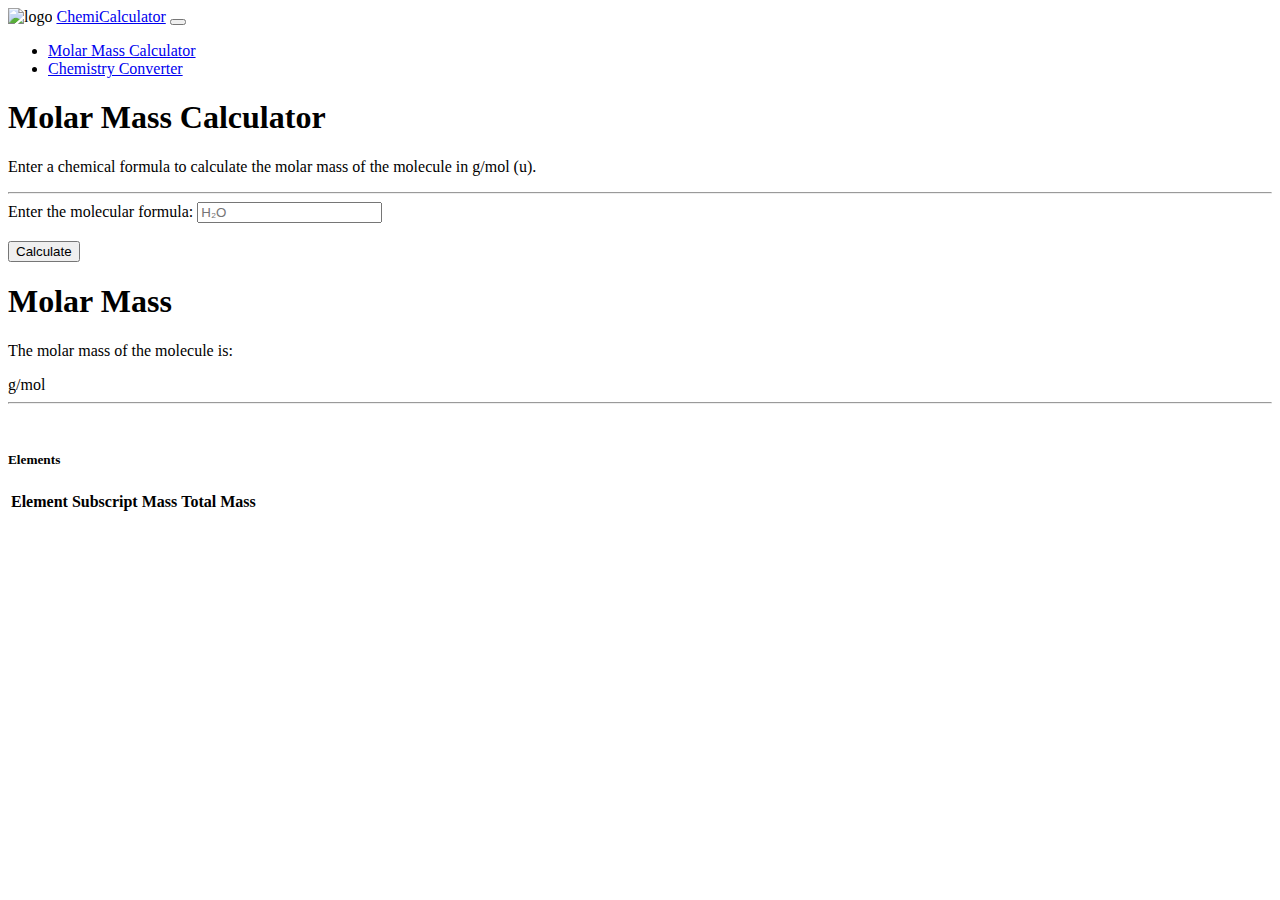
==== index.html @ e55e730d "added svg logo" ====
<!DOCTYPE html>
<html lang="en">

<head>
  <meta charset="UTF-8">
  <meta name="viewport" content="width=device-width, initial-scale=1">
  <title>ChemiCalculator</title>
  <script src="script.js"></script>
  <link href="https://cdn.jsdelivr.net/npm/bootstrap@5.1.3/dist/css/bootstrap.min.css" rel="stylesheet"
    integrity="sha384-1BmE4kWBq78iYhFldvKuhfTAU6auU8tT94WrHftjDbrCEXSU1oBoqyl2QvZ6jIW3" crossorigin="anonymous">
    <link rel="shortcut icon" type="image/x-icon" href="logo.svg"/>
</head>

<body>
  <script src="https://cdn.jsdelivr.net/npm/bootstrap@5.1.3/dist/js/bootstrap.bundle.min.js"
    integrity="sha384-ka7Sk0Gln4gmtz2MlQnikT1wXgYsOg+OMhuP+IlRH9sENBO0LRn5q+8nbTov4+1p"
    crossorigin="anonymous"></script>

  <!-- navbar -->
  <nav class="navbar navbar-expand-lg navbar-dark bg-dark">
    <div class="container-fluid">
      <img src="logo.svg" alt="logo" style="width: 30px; height: 30px;" class="sm-5">
      <a class="navbar-brand" href="index.html">ChemiCalculator</a>
      <button class="navbar-toggler" type="button" data-bs-toggle="collapse" data-bs-target="#navbarSupportedContent" aria-controls="navbarSupportedContent" aria-expanded="false" aria-label="Toggle navigation">
        <span class="navbar-toggler-icon"></span>
      </button>
      <div class="collapse navbar-collapse text-center" id="navbarSupportedContent">
        <ul class="navbar-nav me-auto mb-2 mb-lg-0">
          <li class="nav-item">
            <a class="nav-link" aria-current="page" href="index.html">Molar Mass Calculator</a>
          </li>
          <li class="nav-item">
            <a class="nav-link" href="converter.html">Chemistry Converter</a>
          </li>
        </ul>
      </div>
    </div>
  </nav>

  <!-- section: input form -->
  <section class="bg-dark text-light p-5 text-center">
    <div class="container">
      <h1 class="display-2">Molar Mass Calculator</h1>
      <p class="lead">Enter a chemical formula to calculate the molar mass of the molecule in g/mol (u).</p>
      <hr>
      <form id="form">
        <div class="form-group">
          <label>Enter the molecular formula:</label>
          <input type="text" class="form-control text-center" id="input-formula" placeholder="H₂O">
        </div>
        <br>
        <button type="submit" class="btn btn-primary">Calculate</button>
      </form>
    </div>
  </section>

  <!-- section: answer + table -->
  <section class="bg-light text-dark p-2 text-center">
    <div class="container">
      <h1 class="display-5">Molar Mass</h1>
      <p class="lead">The molar mass of the molecule is:</p>
      <span id="output"></span>
      <span>g/mol</span>
      <hr>
      <br>
    </div>
    <div class="row">
      <div class="col-sm-12">
        <div class="card">
          <div class="card-body">
            <h5 class="card-title">Elements</h5>
            <table class="table table-striped">
              <thead>
                <tr>
                  <th scope="col">Element</th>
                  <th scope="col">Subscript</th>
                  <th scope="col">Mass</th>
                  <th scope="col">Total Mass</th>
                </tr>
              </thead>
              <tbody id="table">
              </tbody>
            </table>
          </div>
        </div>
      </div>
    </div>
    </div>
</body>
</html>
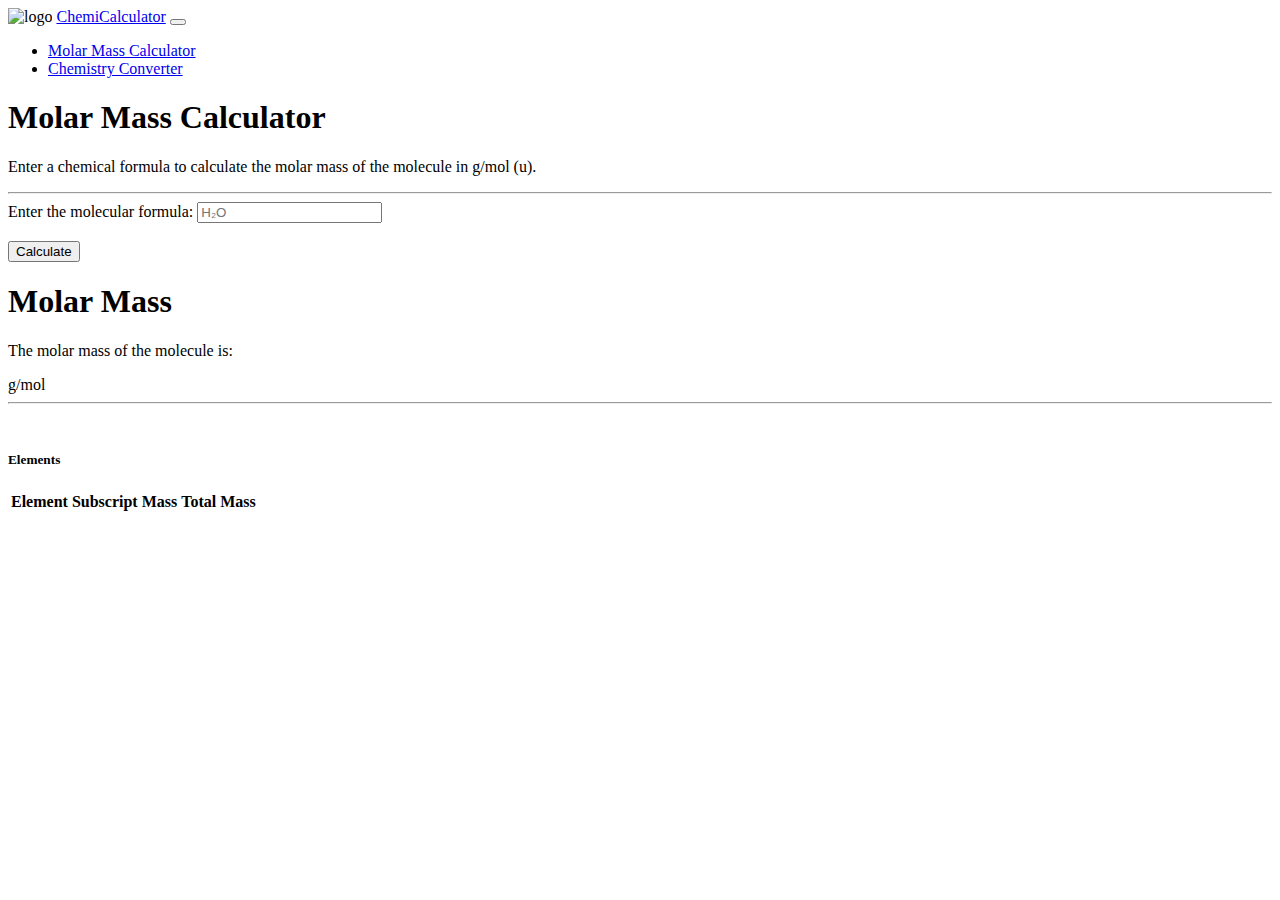
==== commit f250b90b: "added section tag + added alert to js" ====
--- a/index.html
+++ b/index.html
@@ -8,20 +8,17 @@
   <script src="script.js"></script>
   <link href="https://cdn.jsdelivr.net/npm/bootstrap@5.1.3/dist/css/bootstrap.min.css" rel="stylesheet"
     integrity="sha384-1BmE4kWBq78iYhFldvKuhfTAU6auU8tT94WrHftjDbrCEXSU1oBoqyl2QvZ6jIW3" crossorigin="anonymous">
-    <link rel="shortcut icon" type="image/x-icon" href="logo.svg"/>
+  <link rel="shortcut icon" type="image/x-icon" href="logo.svg" />
 </head>
 
 <body>
-  <script src="https://cdn.jsdelivr.net/npm/bootstrap@5.1.3/dist/js/bootstrap.bundle.min.js"
-    integrity="sha384-ka7Sk0Gln4gmtz2MlQnikT1wXgYsOg+OMhuP+IlRH9sENBO0LRn5q+8nbTov4+1p"
-    crossorigin="anonymous"></script>
-
   <!-- navbar -->
   <nav class="navbar navbar-expand-lg navbar-dark bg-dark">
     <div class="container-fluid">
       <img src="logo.svg" alt="logo" style="width: 30px; height: 30px;" class="sm-5">
       <a class="navbar-brand" href="index.html">ChemiCalculator</a>
-      <button class="navbar-toggler" type="button" data-bs-toggle="collapse" data-bs-target="#navbarSupportedContent" aria-controls="navbarSupportedContent" aria-expanded="false" aria-label="Toggle navigation">
+      <button class="navbar-toggler" type="button" data-bs-toggle="collapse" data-bs-target="#navbarSupportedContent"
+        aria-controls="navbarSupportedContent" aria-expanded="false" aria-label="Toggle navigation">
         <span class="navbar-toggler-icon"></span>
       </button>
       <div class="collapse navbar-collapse text-center" id="navbarSupportedContent">
@@ -86,5 +83,6 @@
       </div>
     </div>
     </div>
+  </section>
 </body>
 </html>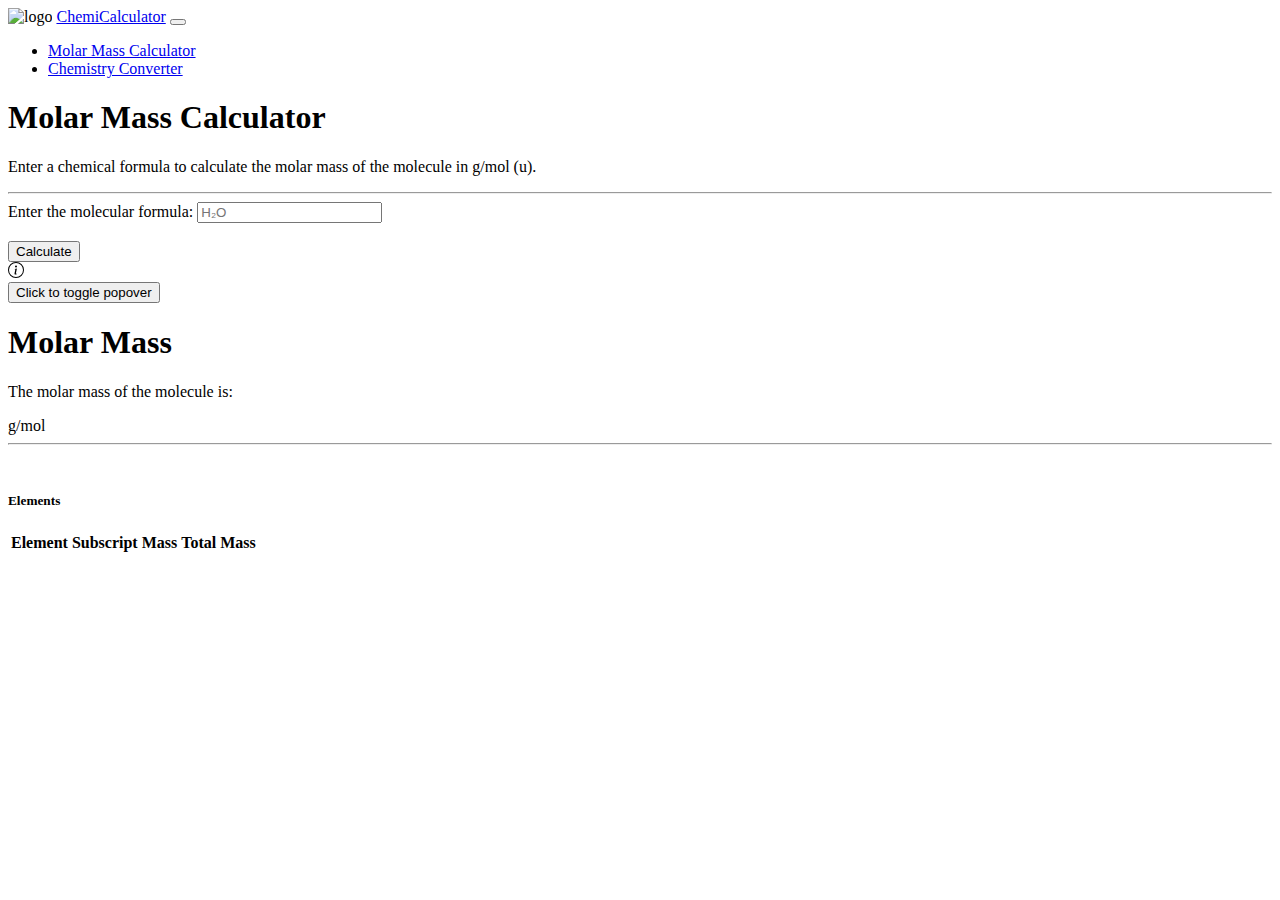
==== commit 2161f0ff: "added required js code for popovers, bootstrap import necessary" ====
--- a/index.html
+++ b/index.html
@@ -48,8 +48,22 @@
         <br>
         <button type="submit" class="btn btn-primary">Calculate</button>
       </form>
+      <!-- <br> -->
+      <!-- <button type="button" class="btn btn-link"><span class="bi bi-info-circle"></span></button> -->
+   
+      <!-- <p>Elements are case-sensitive, the first letter of an element is always uppercase.
+        If present, the second letter of an element is always lowercase. (Examples: H₂O, not h₂o | He, not HE)
+      </p> -->
+      <svg xmlns="http://www.w3.org/2000/svg" width="16" height="16" fill="currentColor" class="bi bi-info-circle"
+        viewBox="0 0 16 16">
+        <path d="M8 15A7 7 0 1 1 8 1a7 7 0 0 1 0 14zm0 1A8 8 0 1 0 8 0a8 8 0 0 0 0 16z" />
+        <path
+          d="m8.93 6.588-2.29.287-.082.38.45.083c.294.07.352.176.288.469l-.738 3.468c-.194.897.105 1.319.808 1.319.545 0 1.178-.252 1.465-.598l.088-.416c-.2.176-.492.246-.686.246-.275 0-.375-.193-.304-.533L8.93 6.588zM9 4.5a1 1 0 1 1-2 0 1 1 0 0 1 2 0z" />
+      </svg>
     </div>
   </section>
+  
+  <button type="button" data-bs-toggle="popover" title="Popover title" data-bs-content="Here's some amazing content.">Click to toggle popover</button>
 
   <!-- section: answer + table -->
   <section class="bg-light text-dark p-2 text-center">
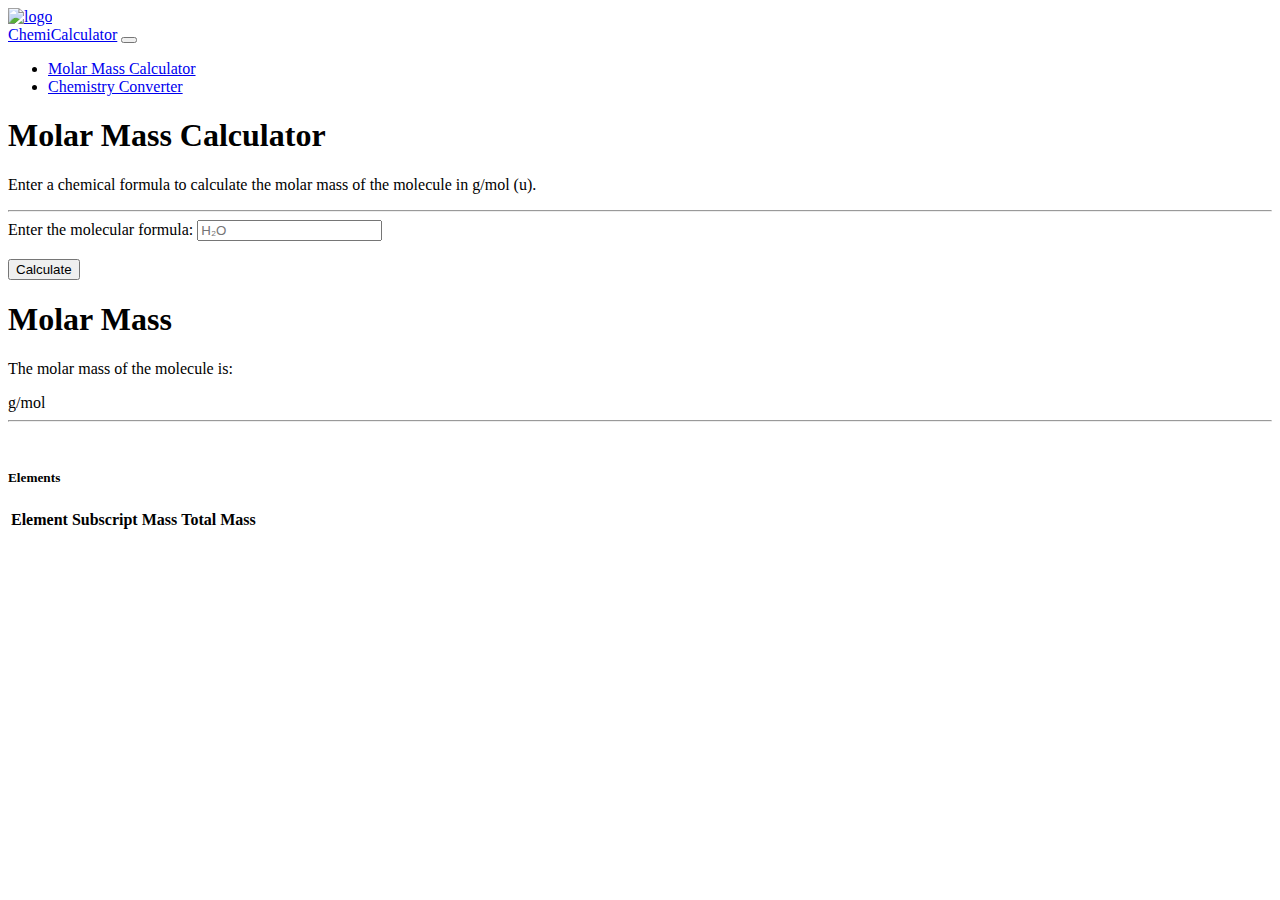
==== commit c0440ae6: "fixed navbar collapse issue + changed README.md + centered collapsed navbar items" ====
--- a/index.html
+++ b/index.html
@@ -15,7 +15,11 @@
   <!-- navbar -->
   <nav class="navbar navbar-expand-lg navbar-dark bg-dark">
     <div class="container-fluid">
-      <img src="logo.svg" alt="logo" style="width: 30px; height: 30px;" class="sm-5">
+      <div class="me-2">
+        <a class="nav-link" href="index.html">
+          <img src="logo.svg" alt="logo" style="width: 30px; height: 30px;" class="sm-5">
+        </a>
+      </div>
       <a class="navbar-brand" href="index.html">ChemiCalculator</a>
       <button class="navbar-toggler" type="button" data-bs-toggle="collapse" data-bs-target="#navbarSupportedContent"
         aria-controls="navbarSupportedContent" aria-expanded="false" aria-label="Toggle navigation">
@@ -33,7 +37,6 @@
       </div>
     </div>
   </nav>
-
   <!-- section: input form -->
   <section class="bg-dark text-light p-5 text-center">
     <div class="container">
@@ -48,23 +51,8 @@
         <br>
         <button type="submit" class="btn btn-primary">Calculate</button>
       </form>
-      <!-- <br> -->
-      <!-- <button type="button" class="btn btn-link"><span class="bi bi-info-circle"></span></button> -->
-   
-      <!-- <p>Elements are case-sensitive, the first letter of an element is always uppercase.
-        If present, the second letter of an element is always lowercase. (Examples: H₂O, not h₂o | He, not HE)
-      </p> -->
-      <svg xmlns="http://www.w3.org/2000/svg" width="16" height="16" fill="currentColor" class="bi bi-info-circle"
-        viewBox="0 0 16 16">
-        <path d="M8 15A7 7 0 1 1 8 1a7 7 0 0 1 0 14zm0 1A8 8 0 1 0 8 0a8 8 0 0 0 0 16z" />
-        <path
-          d="m8.93 6.588-2.29.287-.082.38.45.083c.294.07.352.176.288.469l-.738 3.468c-.194.897.105 1.319.808 1.319.545 0 1.178-.252 1.465-.598l.088-.416c-.2.176-.492.246-.686.246-.275 0-.375-.193-.304-.533L8.93 6.588zM9 4.5a1 1 0 1 1-2 0 1 1 0 0 1 2 0z" />
-      </svg>
     </div>
   </section>
-  
-  <button type="button" data-bs-toggle="popover" title="Popover title" data-bs-content="Here's some amazing content.">Click to toggle popover</button>
-
   <!-- section: answer + table -->
   <section class="bg-light text-dark p-2 text-center">
     <div class="container">
@@ -98,5 +86,8 @@
     </div>
     </div>
   </section>
+  <script src="https://cdn.jsdelivr.net/npm/bootstrap@5.1.3/dist/js/bootstrap.bundle.min.js"
+    integrity="sha384-ka7Sk0Gln4gmtz2MlQnikT1wXgYsOg+OMhuP+IlRH9sENBO0LRn5q+8nbTov4+1p"
+    crossorigin="anonymous"></script>
 </body>
 </html>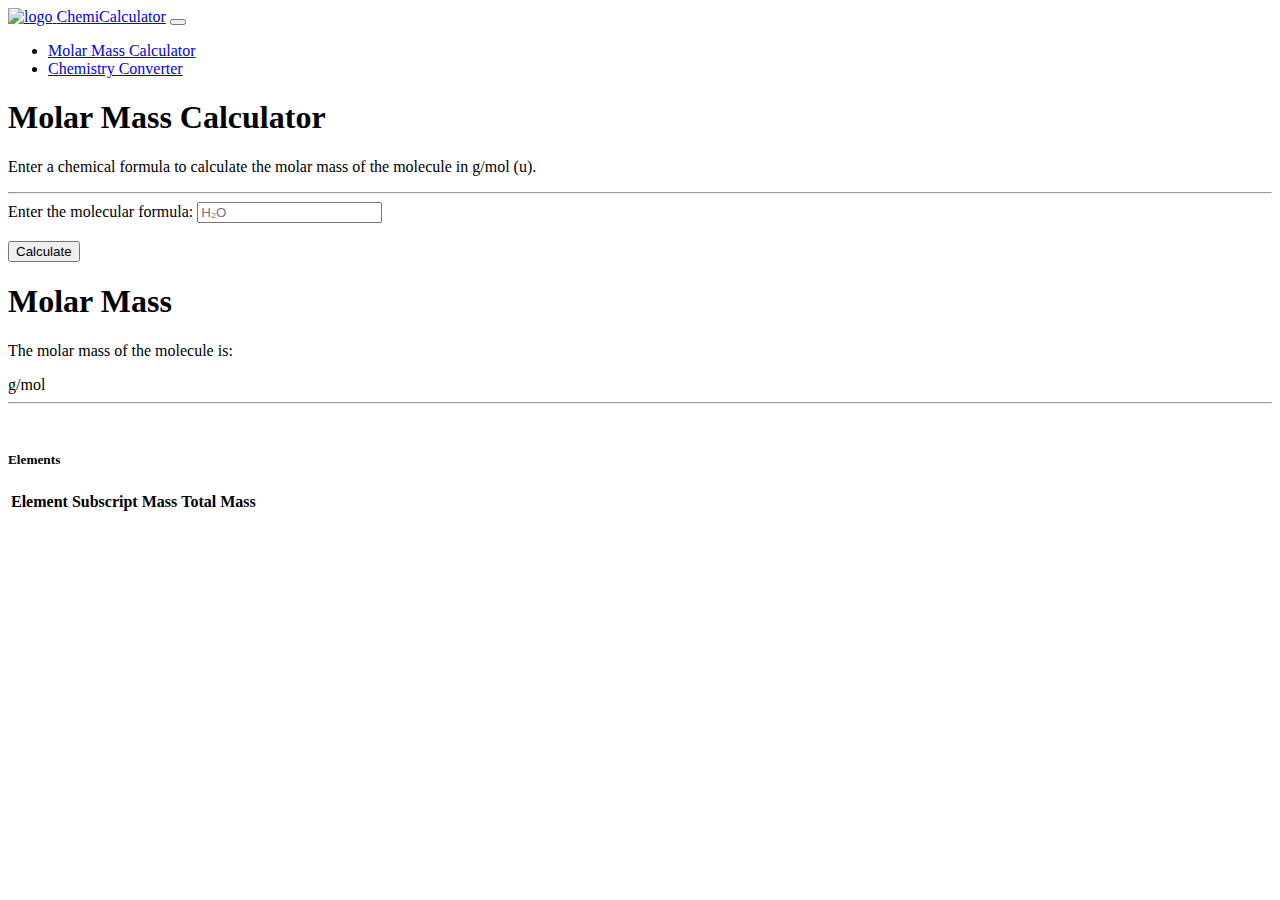
==== commit 756ffd27: "changed svg logo spacing on navbar" ====
--- a/index.html
+++ b/index.html
@@ -15,11 +15,9 @@
   <!-- navbar -->
   <nav class="navbar navbar-expand-lg navbar-dark bg-dark">
     <div class="container-fluid">
-      <div class="me-2">
         <a class="nav-link" href="index.html">
           <img src="logo.svg" alt="logo" style="width: 30px; height: 30px;" class="sm-5">
         </a>
-      </div>
       <a class="navbar-brand" href="index.html">ChemiCalculator</a>
       <button class="navbar-toggler" type="button" data-bs-toggle="collapse" data-bs-target="#navbarSupportedContent"
         aria-controls="navbarSupportedContent" aria-expanded="false" aria-label="Toggle navigation">
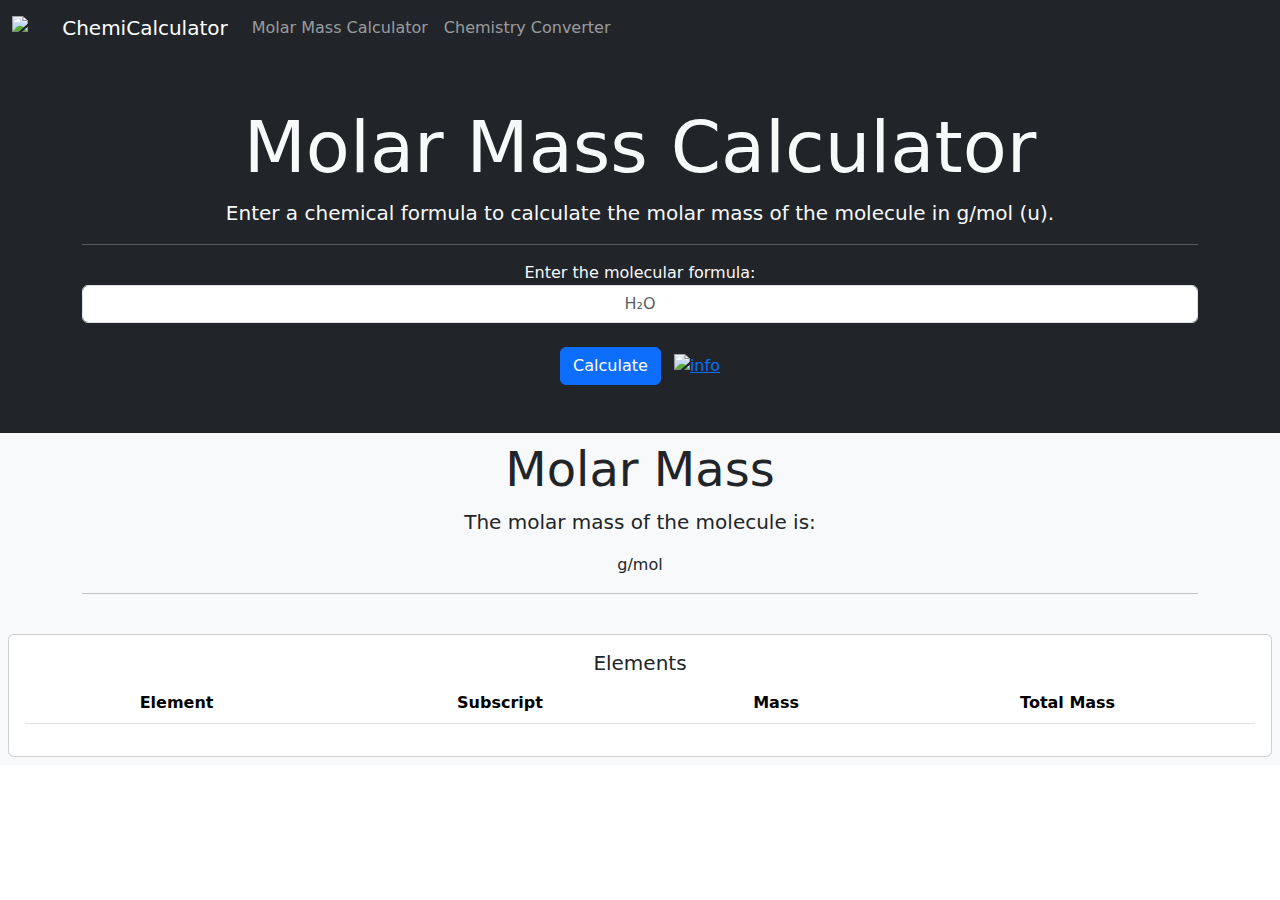
==== commit ae97e7a4: "fixed flickering popover" ====
--- a/index.html
+++ b/index.html
@@ -6,8 +6,11 @@
   <meta name="viewport" content="width=device-width, initial-scale=1">
   <title>ChemiCalculator</title>
   <script src="script.js"></script>
-  <link href="https://cdn.jsdelivr.net/npm/bootstrap@5.1.3/dist/css/bootstrap.min.css" rel="stylesheet"
-    integrity="sha384-1BmE4kWBq78iYhFldvKuhfTAU6auU8tT94WrHftjDbrCEXSU1oBoqyl2QvZ6jIW3" crossorigin="anonymous">
+
+  <script src="https://cdnjs.cloudflare.com/ajax/libs/jquery/3.3.1/jquery.min.js"></script>
+  <script src="https://cdn.jsdelivr.net/npm/bootstrap@5.0.1/dist/js/bootstrap.bundle.min.js"></script>
+  <link href="https://cdn.jsdelivr.net/npm/bootstrap@5.0.1/dist/css/bootstrap.min.css" rel="stylesheet" />
+
   <link rel="shortcut icon" type="image/x-icon" href="logo.svg" />
 </head>
 
@@ -15,9 +18,9 @@
   <!-- navbar -->
   <nav class="navbar navbar-expand-lg navbar-dark bg-dark">
     <div class="container-fluid">
-        <a class="nav-link" href="index.html">
-          <img src="logo.svg" alt="logo" style="width: 30px; height: 30px;" class="sm-5">
-        </a>
+      <a class="nav-link" href="index.html">
+        <img src="logo.svg" alt="logo" style="width: 30px; height: 30px;" class="sm-5">
+      </a>
       <a class="navbar-brand" href="index.html">ChemiCalculator</a>
       <button class="navbar-toggler" type="button" data-bs-toggle="collapse" data-bs-target="#navbarSupportedContent"
         aria-controls="navbarSupportedContent" aria-expanded="false" aria-label="Toggle navigation">
@@ -44,12 +47,34 @@
       <form id="form">
         <div class="form-group">
           <label>Enter the molecular formula:</label>
-          <input type="text" class="form-control text-center" id="input-formula" placeholder="H₂O">
+          <div class="col-xs-2">
+            <input type="text" class="form-control text-center" id="input-formula" placeholder="H₂O">
+          </div>
         </div>
         <br>
-        <button type="submit" class="btn btn-primary">Calculate</button>
+        <button type="submit" class="btn btn-primary me-2">Calculate</button>
+        <a class="popper" data-bs-trigger="hover" data-bs-toggle="popover">
+          <img src="info-icon.svg" alt="info" style="width: 20px; height: 20px;" class="filter-light">
+        </a>
+        <div class="popper-content d-none">Elements are case-sensitive, the first letter of an element is always
+          uppercase.
+          If present, the second letter of an element is always lowercase. (Examples: H₂O, not h₂o | He, not HE)
+        </div>
       </form>
     </div>
+    <script>
+      $(function () {
+        $('.popper').popover({
+          placement: 'right',
+          container: 'body',
+          boundary: 'window',
+          html: true,
+          content: function () {
+            return $(this).next('.popper-content').html();
+          }
+        })
+      })
+    </script>
   </section>
   <!-- section: answer + table -->
   <section class="bg-light text-dark p-2 text-center">
@@ -84,8 +109,6 @@
     </div>
     </div>
   </section>
-  <script src="https://cdn.jsdelivr.net/npm/bootstrap@5.1.3/dist/js/bootstrap.bundle.min.js"
-    integrity="sha384-ka7Sk0Gln4gmtz2MlQnikT1wXgYsOg+OMhuP+IlRH9sENBO0LRn5q+8nbTov4+1p"
-    crossorigin="anonymous"></script>
 </body>
+
 </html>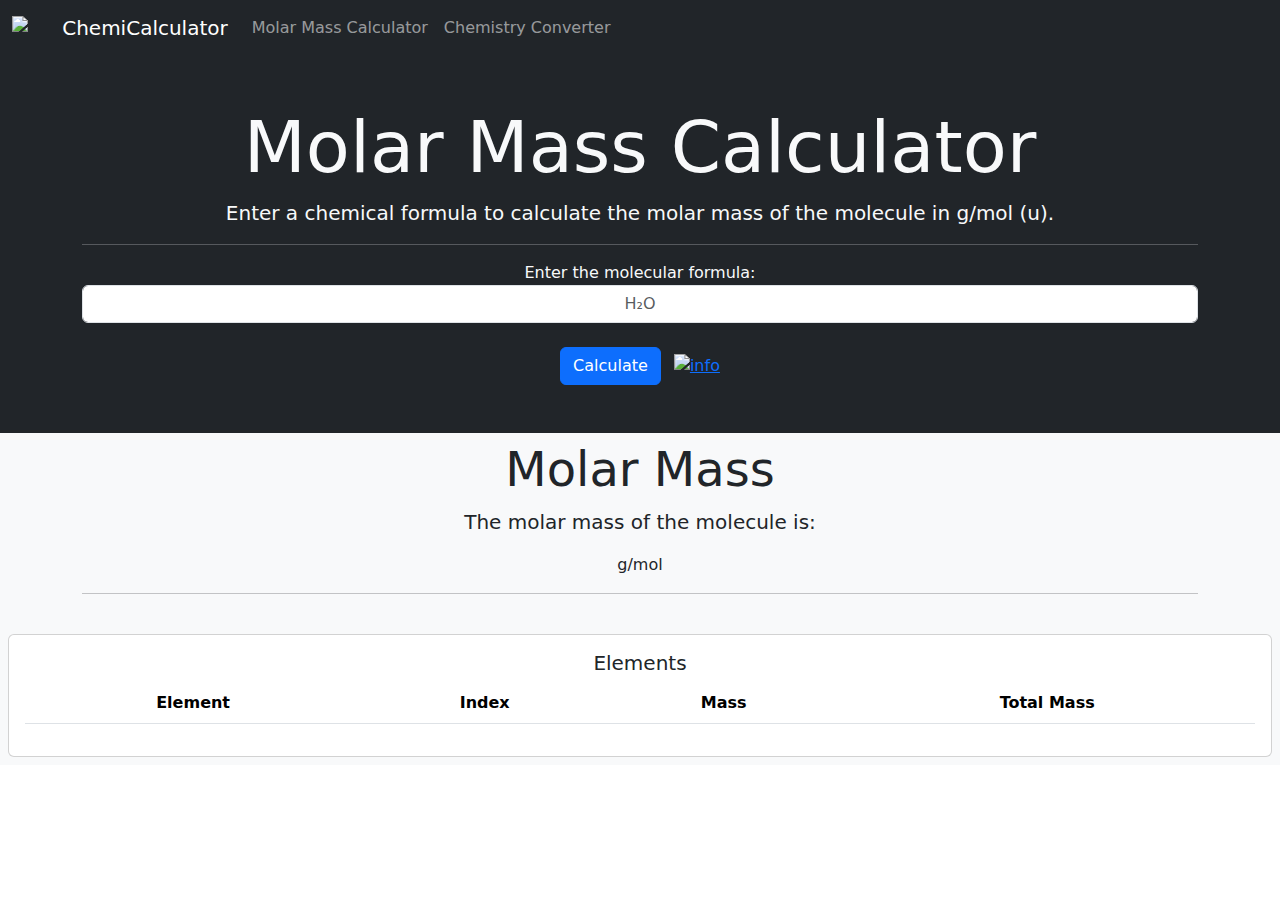
==== commit fdb175a8: "changed Subscript to Index in table index.html" ====
--- a/index.html
+++ b/index.html
@@ -6,11 +6,9 @@
   <meta name="viewport" content="width=device-width, initial-scale=1">
   <title>ChemiCalculator</title>
   <script src="script.js"></script>
-
   <script src="https://cdnjs.cloudflare.com/ajax/libs/jquery/3.3.1/jquery.min.js"></script>
   <script src="https://cdn.jsdelivr.net/npm/bootstrap@5.0.1/dist/js/bootstrap.bundle.min.js"></script>
   <link href="https://cdn.jsdelivr.net/npm/bootstrap@5.0.1/dist/css/bootstrap.min.css" rel="stylesheet" />
-
   <link rel="shortcut icon" type="image/x-icon" href="logo.svg" />
 </head>
 
@@ -54,7 +52,7 @@
         <br>
         <button type="submit" class="btn btn-primary me-2">Calculate</button>
         <a class="popper" data-bs-trigger="hover" data-bs-toggle="popover">
-          <img src="info-icon.svg" alt="info" style="width: 20px; height: 20px;" class="filter-light">
+          <img src="info-icon.svg" alt="info" style="width: 25px; height: 25px;">
         </a>
         <div class="popper-content d-none">Elements are case-sensitive, the first letter of an element is always
           uppercase.
@@ -95,7 +93,7 @@
               <thead>
                 <tr>
                   <th scope="col">Element</th>
-                  <th scope="col">Subscript</th>
+                  <th scope="col">Index</th>
                   <th scope="col">Mass</th>
                   <th scope="col">Total Mass</th>
                 </tr>
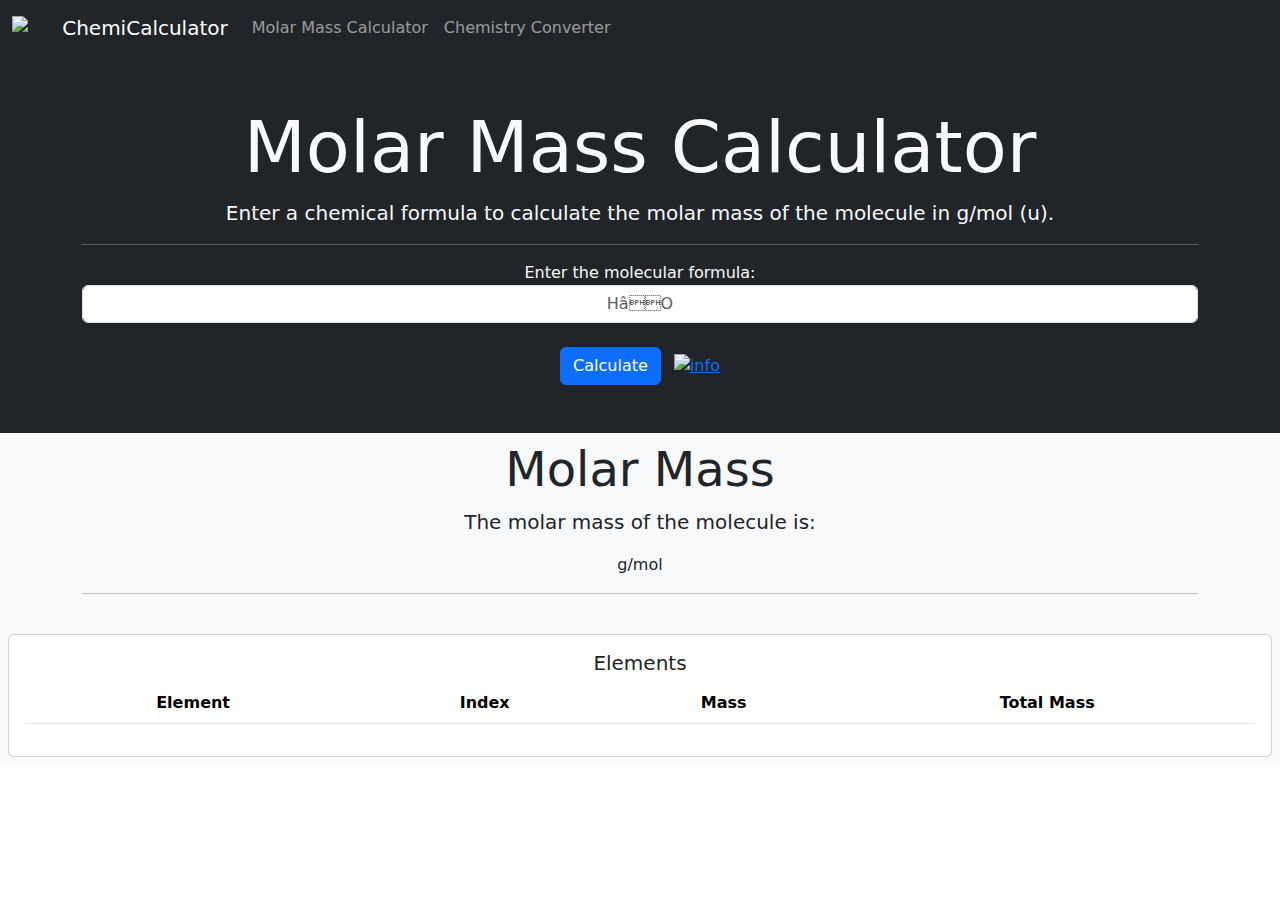
==== commit 3cd081b6: "Update index.html" ====
--- a/index.html
+++ b/index.html
@@ -10,6 +10,7 @@
   <script src="https://cdn.jsdelivr.net/npm/bootstrap@5.0.1/dist/js/bootstrap.bundle.min.js"></script>
   <link href="https://cdn.jsdelivr.net/npm/bootstrap@5.0.1/dist/css/bootstrap.min.css" rel="stylesheet" />
   <link rel="shortcut icon" type="image/x-icon" href="logo.svg" />
+  <link rel="canonical" href="https://chemicalculator.com" />
 </head>
 
 <body>
@@ -46,7 +47,7 @@
         <div class="form-group">
           <label>Enter the molecular formula:</label>
           <div class="col-xs-2">
-            <input type="text" class="form-control text-center" id="input-formula" placeholder="H₂O">
+            <input type="text" class="form-control text-center" id="input-formula" placeholder="HâO">
           </div>
         </div>
         <br>
@@ -54,9 +55,8 @@
         <a class="popper" data-bs-trigger="hover" data-bs-toggle="popover">
           <img src="info-icon.svg" alt="info" style="width: 25px; height: 25px;">
         </a>
-        <div class="popper-content d-none">Elements are case-sensitive, the first letter of an element is always
-          uppercase.
-          If present, the second letter of an element is always lowercase. (Examples: H₂O, not h₂o | He, not HE)
+        <div class="popper-content d-none" data-bs-html="true">Elements are <b>case-sensitive</b>, the first letter of an element is always
+          uppercase. If present, the second letter of an element is always lowercase. <br/><br/> <i>Examples: HâO, not hâo | He, not HE</i>
         </div>
       </form>
     </div>
@@ -109,4 +109,4 @@
   </section>
 </body>
 
-</html>+</html>
